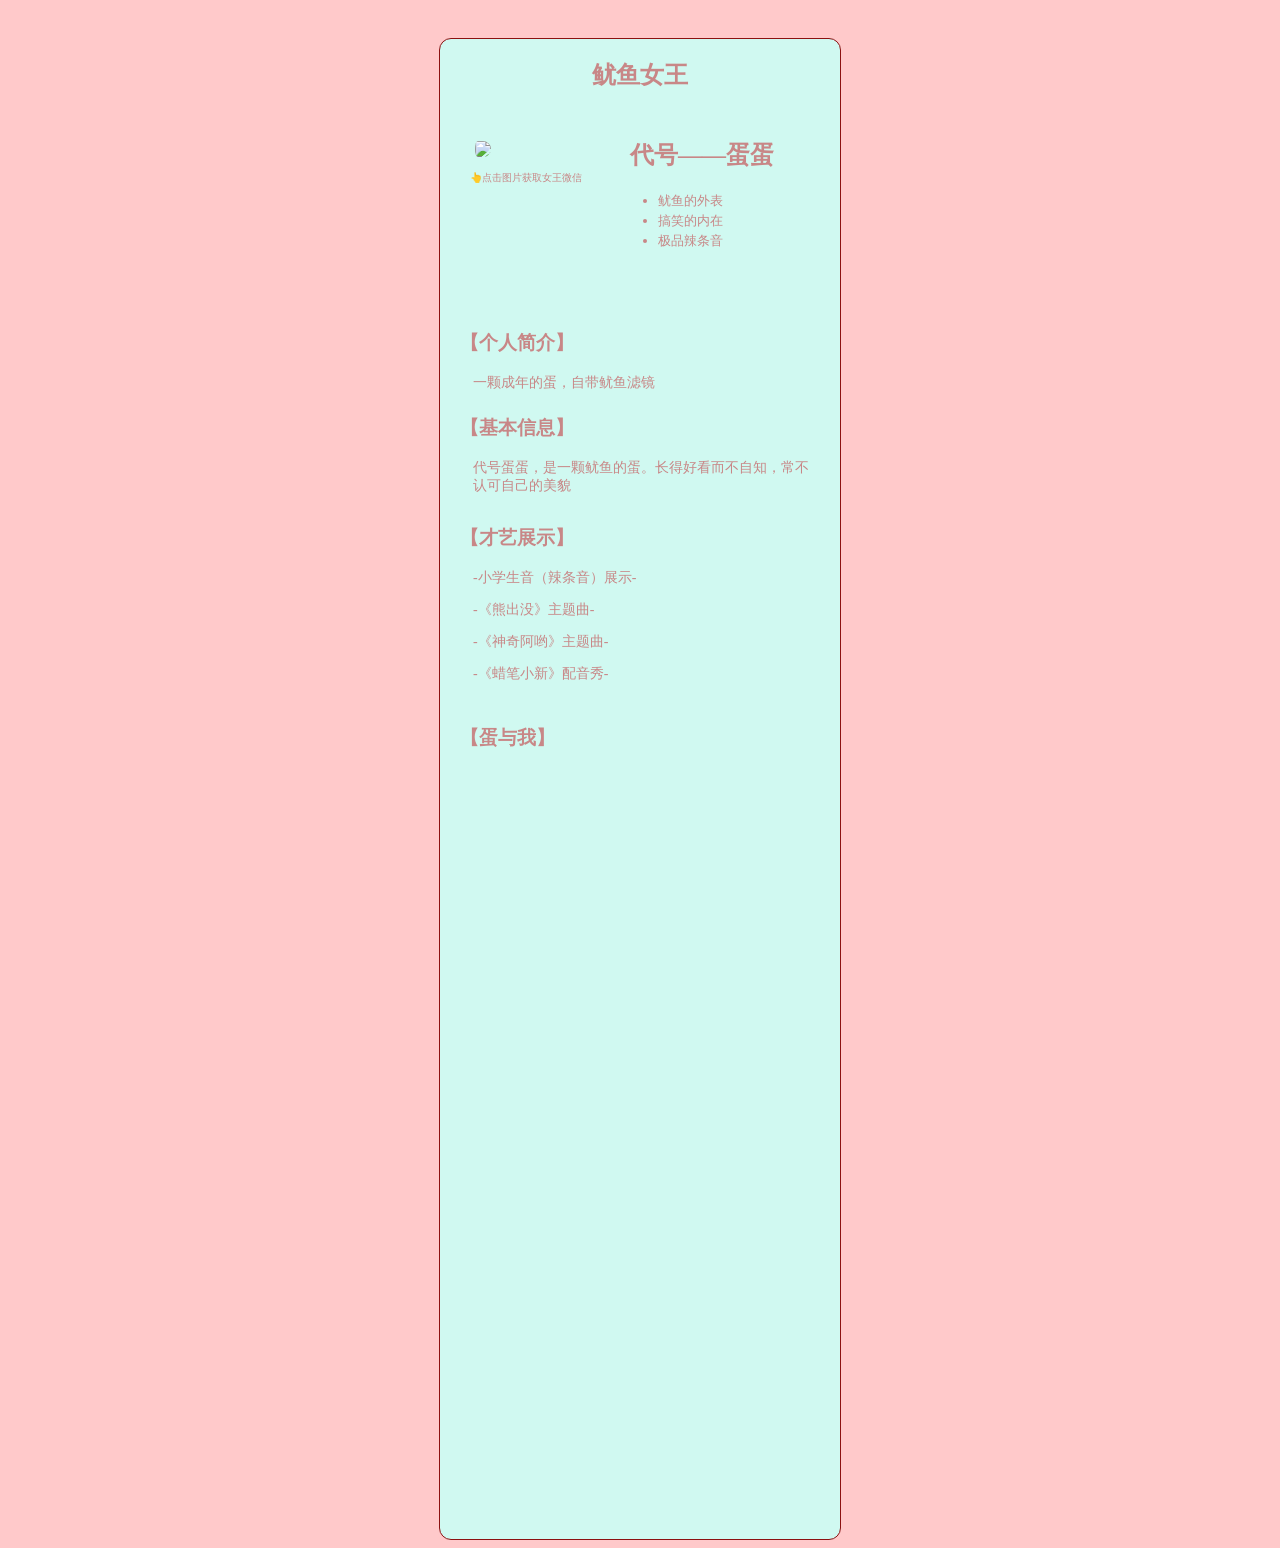
==== practice2.html @ c3ebc61c "Add files via upload" ====
<!DOCTYPE html>
<html lang="en">
<head>
    <meta charset="UTF-8">
    <meta name="viewport" content="width=device-width, initial-scale=1.0">
    <title>鱿鱼女王</title>
    <link href="practice2.css" type="text/css" rel="stylesheet"/>
</head>
<body>
    <article class="art">
        <h1>鱿鱼女王</h1>
        <div class="div1">
            <div class="div1-1">
            <a href="../image/蛋的主页.jpg" target="_blank"><img src="../image/蛋蛋咪.jpg" class="img1"/></a>
            <p>👆点击图片获取女王微信</p>
            </div>
            <div class="div1-2">
                <h2>代号——蛋蛋</h2>
                <ul>
                    <li>鱿鱼的外表</li>
                    <li>搞笑的内在</li>
                    <li>极品辣条音</li>
                </ul>
            </div>
        </div>
        <div class="div2">
            <h3>【个人简介】</h3>
            <p>一颗成年的蛋，自带鱿鱼滤镜</p>
        </div>
        <div class="div3">
            <h3>【基本信息】</h3>
            <p>代号蛋蛋，是一颗鱿鱼的蛋。长得好看而不自知，常不认可自己的美貌</p>
        </div>
        <div class="div4">
            <h3>【才艺展示】</h3>
            <p>-小学生音（辣条音）展示-</p>
            <p>-《熊出没》主题曲-</p>
            <p>-《神奇阿哟》主题曲-</p>
            <p>-《蜡笔小新》配音秀-</p>
        </div>
        <div class="div5">
            <h3>【蛋与我】</h3>
        </div>
    </article>
</body>
</html>
---- practice2.css ----
body{
    padding-top: 30px;
    background-color: #ffc9ca;
}

h1{
    text-align: center;
}

article{
    width: 400px;
    height: 1500px;
    border: 1px solid #8c1111;
    border-radius: 12px;
    margin:0 auto;
    background-color: #d0f9f1;
    color: #c88787;
}

.div1{
    display: flex;
    margin:0 auto;
    height: 180px;
}

.div1-1{
    display: block;
    width: 130px;
    padding: 30px;
}

.div1-1 p{
    font-size: 10px;
}

.div1-2{
    padding-top: 8px;
}

.div1-2 ul{
    font-size: 13px;
    line-height: 20px;
    padding-left: 28px;
}

.img1{
    width: 110px;
    border-radius: 12px;
    cursor: pointer;
    padding-left: 5px;
}

.img1:hover{

}

.div2 p,.div3 p,.div4 p{
    font-size: 14px;
    padding-left: 13px;
}

.div2{
    padding: 20px;
    height: 45px;
}

.div3{
    padding: 20px;
    height: 70px;
}

.div4{
    padding: 20px;
}

.div4{
    padding: 20px;
    height: 160px;
}

.div5{
    padding: 20px;
}
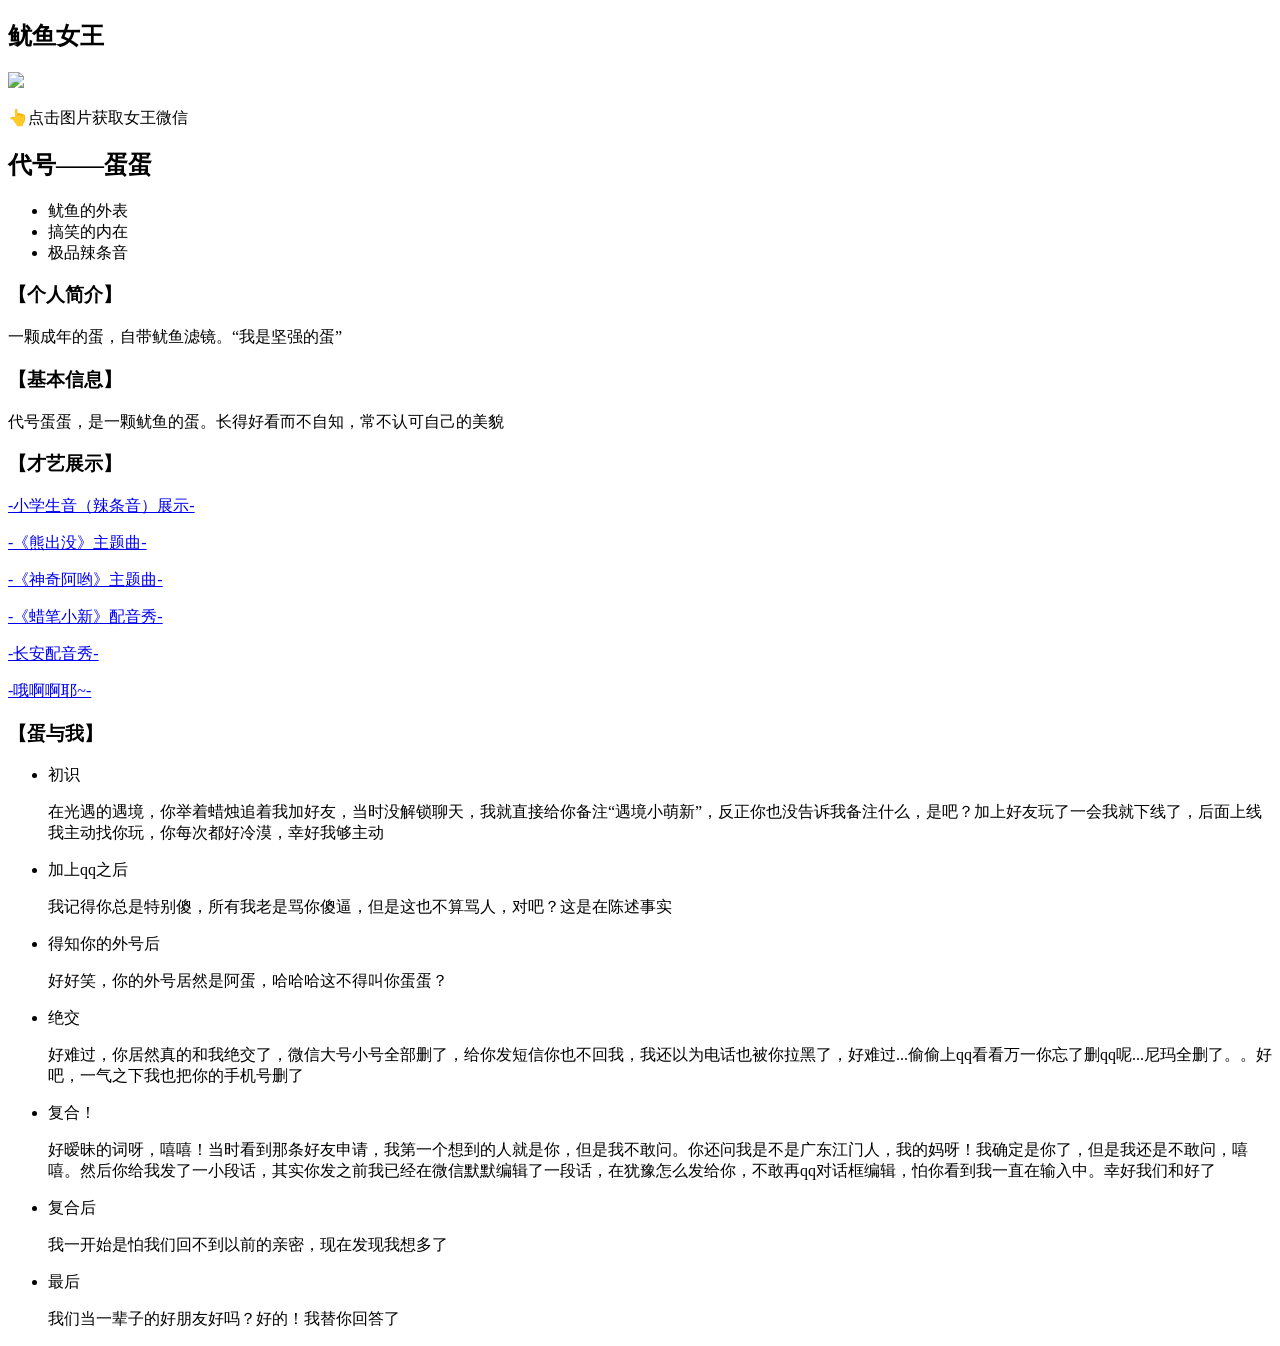
==== commit 7ec53bb3: "Add files via upload" ====
--- a/practice2.html
+++ b/practice2.html
@@ -4,9 +4,10 @@
     <meta charset="UTF-8">
     <meta name="viewport" content="width=device-width, initial-scale=1.0">
     <title>鱿鱼女王</title>
-    <link href="practice2.css" type="text/css" rel="stylesheet"/>
+    <link href="../css/practice2.css" type="text/css" rel="stylesheet"/>
 </head>
 <body>
+    <audio src="../music/徐良 - 那时雨.mp3" autoplay loop></audio>
     <article class="art">
         <h1>鱿鱼女王</h1>
         <div class="div1">
@@ -25,7 +26,7 @@
         </div>
         <div class="div2">
             <h3>【个人简介】</h3>
-            <p>一颗成年的蛋，自带鱿鱼滤镜</p>
+            <p>一颗成年的蛋，自带鱿鱼滤镜。“我是坚强的蛋”</p>
         </div>
         <div class="div3">
             <h3>【基本信息】</h3>
@@ -33,13 +34,31 @@
         </div>
         <div class="div4">
             <h3>【才艺展示】</h3>
-            <p>-小学生音（辣条音）展示-</p>
-            <p>-《熊出没》主题曲-</p>
-            <p>-《神奇阿哟》主题曲-</p>
-            <p>-《蜡笔小新》配音秀-</p>
+            <p><a href="../video/小学生音.mp4" target="_blank">-小学生音（辣条音）展示-</a></p>
+            <p><a href="../video/《熊出没》主题曲.mp4" target="_blank">-《熊出没》主题曲-</a></p>
+            <p><a href="../video/《神奇阿哟》主题曲.mp4" target="_blank">-《神奇阿哟》主题曲-</a></p>
+            <p><a href="../video/《蜡笔小新》配音.mp4" target="_blank">-《蜡笔小新》配音秀-</a></p>
+            <p><a href="../video/长安配音.mp4" target="_blank">-长安配音秀-</a></p>
+            <p><a href="../video/哦啊啊耶~.mp4" target="_blank">-哦啊啊耶~-</a></p>
         </div>
         <div class="div5">
             <h3>【蛋与我】</h3>
+            <ul>
+                <li>初识</li>
+                <p>在光遇的遇境，你举着蜡烛追着我加好友，当时没解锁聊天，我就直接给你备注“遇境小萌新”，反正你也没告诉我备注什么，是吧？加上好友玩了一会我就下线了，后面上线我主动找你玩，你每次都好冷漠，幸好我够主动</p>
+                <li>加上qq之后</li>
+                <p>我记得你总是特别傻，所有我老是骂你傻逼，但是这也不算骂人，对吧？这是在陈述事实</p>
+                <li>得知你的外号后</li>
+                <p>好好笑，你的外号居然是阿蛋，哈哈哈这不得叫你蛋蛋？</p>
+                <li>绝交</li>
+                <p>好难过，你居然真的和我绝交了，微信大号小号全部删了，给你发短信你也不回我，我还以为电话也被你拉黑了，好难过...偷偷上qq看看万一你忘了删qq呢...尼玛全删了。。好吧，一气之下我也把你的手机号删了</p>
+                <li>复合！</li>
+                <p>好暧昧的词呀，嘻嘻！当时看到那条好友申请，我第一个想到的人就是你，但是我不敢问。你还问我是不是广东江门人，我的妈呀！我确定是你了，但是我还是不敢问，嘻嘻。然后你给我发了一小段话，其实你发之前我已经在微信默默编辑了一段话，在犹豫怎么发给你，不敢再qq对话框编辑，怕你看到我一直在输入中。幸好我们和好了</p>
+                <li>复合后</li>
+                <p>我一开始是怕我们回不到以前的亲密，现在发现我想多了</p>
+                <li>最后</li>
+                <p>我们当一辈子的好朋友好吗？好的！我替你回答了</p>
+            </ul>
         </div>
     </article>
 </body>
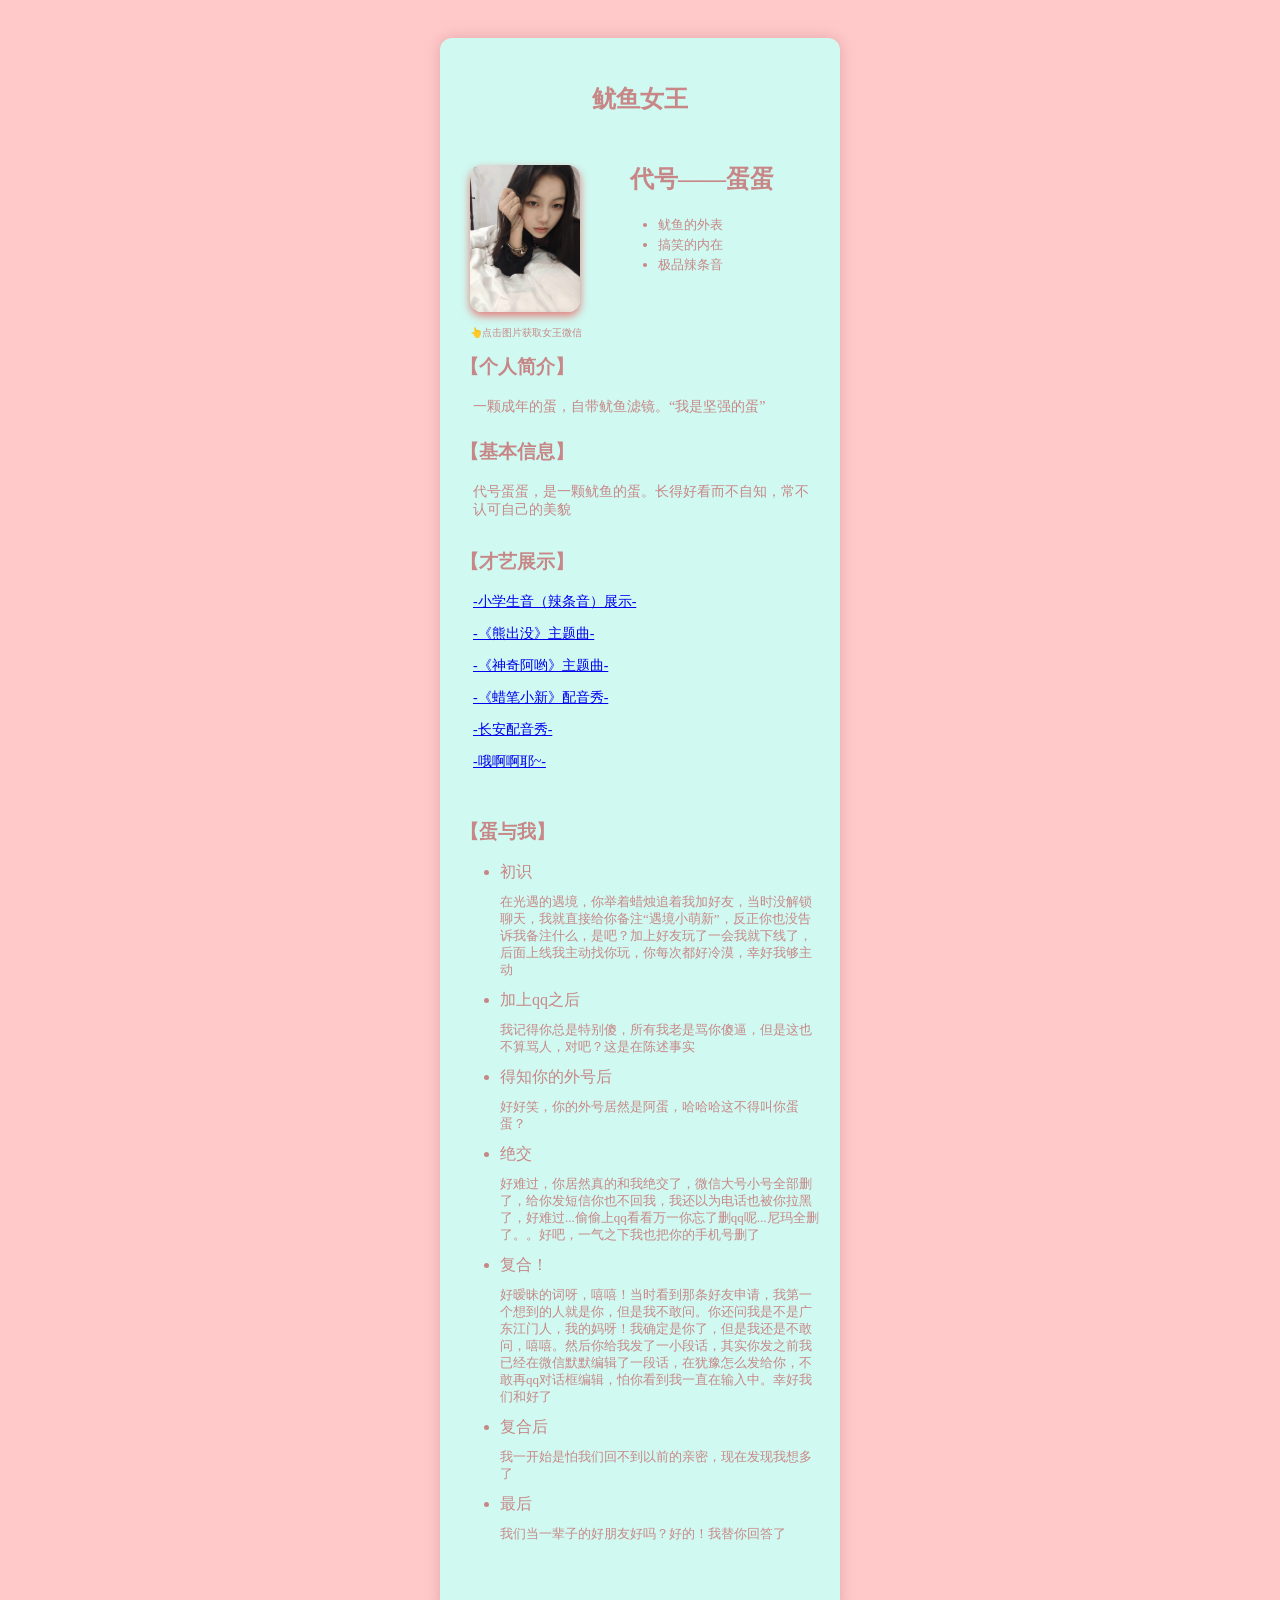
==== commit 150da08d: "Update practice2.html" ====
--- a/practice2.html
+++ b/practice2.html
@@ -4,15 +4,15 @@
     <meta charset="UTF-8">
     <meta name="viewport" content="width=device-width, initial-scale=1.0">
     <title>鱿鱼女王</title>
-    <link href="../css/practice2.css" type="text/css" rel="stylesheet"/>
+    <link href="practice2.css" type="text/css" rel="stylesheet"/>
 </head>
 <body>
-    <audio src="../music/徐良 - 那时雨.mp3" autoplay loop></audio>
+    <audio src="徐良 - 那时雨.mp3" autoplay loop></audio>
     <article class="art">
         <h1>鱿鱼女王</h1>
         <div class="div1">
             <div class="div1-1">
-            <a href="../image/蛋的主页.jpg" target="_blank"><img src="../image/蛋蛋咪.jpg" class="img1"/></a>
+            <a href="蛋的主页.jpg" target="_blank"><img src="蛋蛋咪.jpg" class="img1"/></a>
             <p>👆点击图片获取女王微信</p>
             </div>
             <div class="div1-2">
@@ -34,12 +34,12 @@
         </div>
         <div class="div4">
             <h3>【才艺展示】</h3>
-            <p><a href="../video/小学生音.mp4" target="_blank">-小学生音（辣条音）展示-</a></p>
-            <p><a href="../video/《熊出没》主题曲.mp4" target="_blank">-《熊出没》主题曲-</a></p>
-            <p><a href="../video/《神奇阿哟》主题曲.mp4" target="_blank">-《神奇阿哟》主题曲-</a></p>
-            <p><a href="../video/《蜡笔小新》配音.mp4" target="_blank">-《蜡笔小新》配音秀-</a></p>
-            <p><a href="../video/长安配音.mp4" target="_blank">-长安配音秀-</a></p>
-            <p><a href="../video/哦啊啊耶~.mp4" target="_blank">-哦啊啊耶~-</a></p>
+            <p><a href="小学生音.mp4" target="_blank">-小学生音（辣条音）展示-</a></p>
+            <p><a href="《熊出没》主题曲.mp4" target="_blank">-《熊出没》主题曲-</a></p>
+            <p><a href="《神奇阿哟》主题曲.mp4" target="_blank">-《神奇阿哟》主题曲-</a></p>
+            <p><a href="《蜡笔小新》配音.mp4" target="_blank">-《蜡笔小新》配音秀-</a></p>
+            <p><a href="长安配音.mp4" target="_blank">-长安配音秀-</a></p>
+            <p><a href="哦啊啊耶~.mp4" target="_blank">-哦啊啊耶~-</a></p>
         </div>
         <div class="div5">
             <h3>【蛋与我】</h3>
@@ -62,4 +62,4 @@
         </div>
     </article>
 </body>
-</html>+</html>
--- a/practice2.css
+++ b/practice2.css
@@ -0,0 +1,91 @@
+
+body{
+    padding-top: 30px;
+    background-color: #ffc9ca;
+}
+
+h1{
+    text-align: center;
+}
+
+article{
+    width: 400px;
+    height: 1550px;
+    border-radius: 12px;
+    margin:0 auto;
+    background-color: #d0f9f1;
+    color: #c88787;
+    padding-top: 25px;
+    box-shadow: 0 0 15px rgba(200, 135, 135, 0.5);
+}
+
+.div1{
+    display: flex;
+    margin:0 auto;
+    height: 180px;
+}
+
+.div1-1{
+    display: block;
+    width: 130px;
+    padding: 30px;
+}
+
+.div1-1 p{
+    font-size: 10px;
+}
+
+.div1-2{
+    padding-top: 8px;
+}
+
+.div1-2 ul{
+    font-size: 13px;
+    line-height: 20px;
+    padding-left: 28px;
+}
+
+.img1{
+    width: 110px;
+    border-radius: 12px;
+    cursor: pointer;
+    transition: all 0.2s ease;
+    box-shadow: 0 4px 8px rgba(243, 45, 45, 0.6);
+}
+
+.img1:active {
+    transform: scale(0.95);
+    box-shadow: 0 2px 4px rgba(200, 135, 135, 0.4);
+}
+
+.div2 p,.div3 p,.div4 p{
+    font-size: 14px;
+    padding-left: 13px;
+}
+
+.div2{
+    padding: 20px;
+    height: 45px;
+}
+
+.div3{
+    padding: 20px;
+    height: 70px;
+}
+
+.div4{
+    padding: 20px;
+    height: 230px;
+}
+
+.div5{
+    padding: 20px;
+}
+
+.div5 ul{
+    line-height: 17px;
+}
+
+.div5 p{
+    font-size: 13px;
+}
